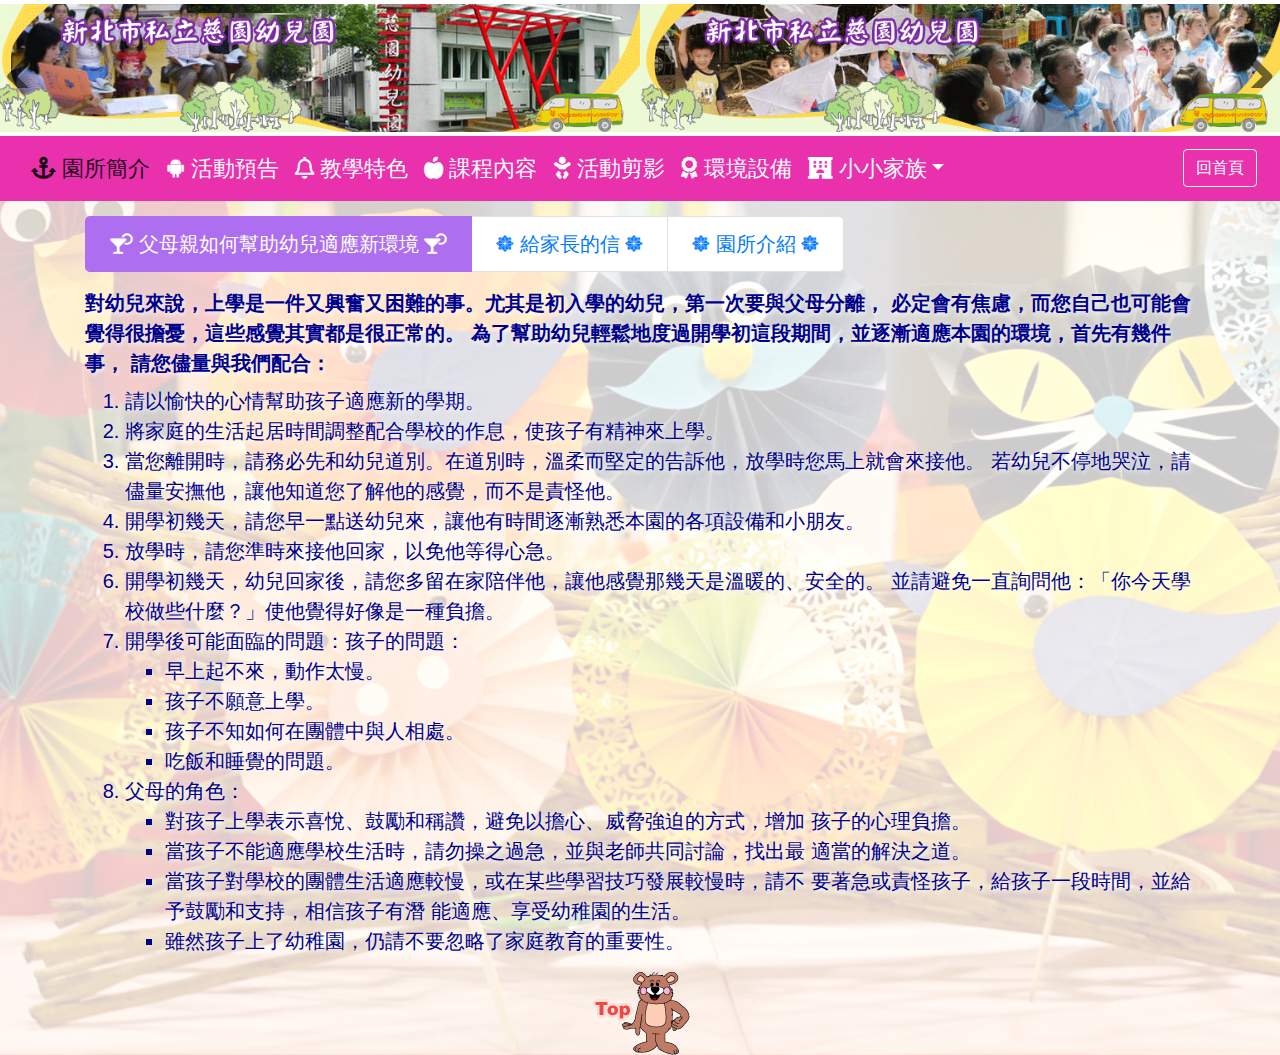
==== content.html @ d1b02b47 "20190608" ====
<!DOCTYPE html>
<html lang="en">
<head>
    <meta charset="UTF-8">
    <meta name="viewport" content="width=device-width, initial-scale=1.0">
    <meta http-equiv="X-UA-Compatible" content="ie=edge">
    <title>慈園幼稚園</title>
    <link rel="shortcut icon" href="./icon/favicon.ico" type="image/x-icon">
    <link rel="stylesheet" href="./css/bootstrap.min.css">
    <link rel="stylesheet" href="./css/all.min.css">
    <link rel="stylesheet" href="./css/style.css">
    <link rel="stylesheet" href="./css/animate.css"> 
    <link rel="stylesheet" href="./css/flexslider.css">
</head>
<body  id="content">       
    <!-- Place somewhere in the <body> of your page -->
    <div class="flexslider carousel col-12">
        <ul class="slides">
          <li>
            <img src="./images/logo.gif" />
          </li>
          <li>
            <img src="./images/logo-02.gif" />
          </li>
          <li>
            <img src="./images/logo-04.gif" />
          </li>
          <li>
            <img src="./images/logo-05.gif" />
          </li>
          <!-- items mirrored twice, total of 12 -->
        </ul>
    </div>
    
    <nav class="navbar navbar-light navbar-expand-lg" style="font-size: 22px; background-color: #e931ae;">
        <div class="container-fluid"> 
            <div class="collapse navbar-collapse" id="navbarSupportedContent">
                <ul class="navbar-nav mr-auto">
                    <li class="nav-item active wow2">
                        <a class="nav-link" href="#"><i class="fas fa-anchor"></i> 園所簡介                            
                        <span class="sr-only">(current)</span></a>
                    </li>
                    <li class="nav-item wow2">
                        <a class="nav-link text-white" href="#"><i class="fab fa-android"></i> 活動預告<span class="sr-only">(current)</span></a>
                    </li>
                    
                    <li class="nav-item wow2">
                        <a class="nav-link text-white" href="./teach.html"><i class="far fa-bell"></i> 教學特色<span class="sr-only">(current)</span></a>
                    </li>
                    <li class="nav-item wow2">
                        <a class="nav-link text-white" href="#"><i class="fas fa-apple-alt"></i> 課程內容<span class="sr-only">(current)</span></a>
                    </li>
                    <li class="nav-item wow2">
                        <a class="nav-link text-white" href="#"><i class="fas fa-baby"></i> 活動剪影</a>
                    </li>
                    <li class="nav-item wow2">
                            <a class="nav-link text-white" href="./index.html"><i class="fas fa-award"></i></i> 環境設備</a>
                    </li> 
                    <li class="nav-item dropdown wow2">
                        <a class="nav-link dropdown-toggle text-white" data-toggle="dropdown" href="#" role="button" aria-haspopup="true" 
                        aria-expanded="false"><i class="fas fa-hotel"></i> 小小家族</a>
                        <div class="dropdown-menu">
                            <a class="dropdown-item" href="https://flic.kr/ps/3fHgKQ" target="_blank">采薇家</a>
                            <a class="dropdown-item" href="https://flic.kr/ps/2xQ7G5" target="_blank">思文家</a>
                            <a class="dropdown-item" href="https://flic.kr/ps/2xLppW" target="_blank">溱洧家</a>
                            <a class="dropdown-item" href="https://flic.kr/ps/2y87cG" target="_blank">蓼莪家</a>
                            <a class="dropdown-item" href="https://flic.kr/ps/2xNCv5" target="_blank">凱風家</a>
                            <a class="dropdown-item" href="https://flic.kr/ps/2xLxHk" target="_blank">振鷺家</a>
                        </div>
                    </li>                  
                </ul>
                <form class="form-inline my-2 my-lg-0">
                    <button class="btn btn-outline-light my-2 my-sm-0" type="button">
                        <a href="./index.html"  style="color: white">回首頁</a></button>
                </form>
            </div>
        </div>
    </nav>
    <div class="container" id="page-margin">               
        <nav aria-label="...">
            <ul class="pagination pagination-lg">
                <li class="page-item active" aria-current="page">
                <span class="page-link">
                    <i class="fas fa-cocktail"></i> 父母親如何幫助幼兒適應新環境 <i class="fas fa-cocktail"></i>
                    <span class="sr-only">(current)</span>                
                </span>
                </li>
                <li class="page-item wow3"><a class="page-link" href="./content_1.html">
                    <i class="fab fa-centos"></i> 給家長的信 <i class="fab fa-centos"></i></a></li>
                <li class="page-item wow3"><a class="page-link" href="./content_2.html">
                    <i class="fab fa-centos"></i> 園所介紹 <i class="fab fa-centos"></i></a></li>
            </ul>
        </nav>
        <ul class="list-unstyled">
            <h5>
                對幼兒來說，上學是一件又興奮又困難的事。尤其是初入學的幼兒，第一次要與父母分離，
                必定會有焦慮，而您自己也可能會覺得很擔憂，這些感覺其實都是很正常的。 
                為了幫助幼兒輕鬆地度過開學初這段期間，並逐漸適應本園的環境，首先有幾件事，
                請您儘量與我們配合：
            </h5>
            <ol>
                <li>請以愉快的心情幫助孩子適應新的學期。</li>
                <li>將家庭的生活起居時間調整配合學校的作息，使孩子有精神來上學。</li>
                <li>當您離開時，請務必先和幼兒道別。在道別時，溫柔而堅定的告訴他，放學時您馬上就會來接他。
                    若幼兒不停地哭泣，請儘量安撫他，讓他知道您了解他的感覺，而不是責怪他。</li>                            
                <li>開學初幾天，請您早一點送幼兒來，讓他有時間逐漸熟悉本園的各項設備和小朋友。</li>  
                <li>放學時，請您準時來接他回家，以免他等得心急。</li> 
                <li>開學初幾天，幼兒回家後，請您多留在家陪伴他，讓他感覺那幾天是溫暖的、安全的。
                    並請避免一直詢問他：「你今天學校做些什麼？」使他覺得好像是一種負擔。 </li>
                <li>開學後可能面臨的問題：孩子的問題：</li>
                <ul>
                    <li>早上起不來，動作太慢。</li>
                    <li>孩子不願意上學。</li>
                    <li>孩子不知如何在團體中與人相處。</li>
                    <li>吃飯和睡覺的問題。</li>
                </ul>
                <li>父母的角色：</li>
                <ul>
                    <li>對孩子上學表示喜悅、鼓勵和稱讚，避免以擔心、威脅強迫的方式，增加
                            孩子的心理負擔。</li>
                    <li>當孩子不能適應學校生活時，請勿操之過急，並與老師共同討論，找出最
                            適當的解決之道。</li>
                    <li>當孩子對學校的團體生活適應較慢，或在某些學習技巧發展較慢時，請不
                            要著急或責怪孩子，給孩子一段時間，並給予鼓勵和支持，相信孩子有潛
                            能適應、享受幼稚園的生活。</li>
                    <li>雖然孩子上了幼稚園，仍請不要忽略了家庭教育的重要性。</li>
                </ul>
            </ol>
        </ul>
        <div class="wow3" style="text-align: center">
            <a  href="#"><img src="./images/top.gif" alt=""></a> 
        </div> 
    </div>

    <script src="./js/jquery-3.4.1.min.js"></script> <!-- 步驟有可錯, 先放jquery再放bootstrap -->
    <script src="./js/bootstrap.bundle.js"></script>
    <script src="./js/jquery.flexslider-min.js"></script>
    <script src="./js/wow.min.js"></script>
    <script>
        new WOW().init(); //初始化wow.js 要用大寫 wow()
        $('.flexslider').flexslider({
            animation: "slide",
            animationLoop: true,
            itemWidth: 210,
            itemMargin: 0,
            minItems: 2,
            maxItems: 2
        });
    </script>
</body>
</html>
---- css/style.css ----
body{
    font-family: -apple-system,BlinkMacSystemFont,"Segoe UI",Roboto,"Helvetica Neue",Arial,"Noto Sans",sans-serif,"Apple Color Emoji","Segoe UI Emoji","Segoe UI Symbol","Noto Color Emoji", "Microsoft JhengHei"!important;
    margin: 0 -8px;
}
.card-body.wow2 img{
    width: 400px; 
}
.footer{
    width: 100vw;
    height: 200px;
    background-color: bisque;
}
.wow1:hover {
    -webkit-animation: heartBeat 1s;
    animation: heartBeat 1s;
}
.wow1:hover {
    -webkit-animation: pulse 1s;
    animation: pulse 1s;
}
.wow2:hover {
    -webkit-animation: swing 1s;
    animation: swing 1s;
}
.wow3:hover{
    -webkit-animation: swing 1s;
    animation: slideOutUp 1s;
}
.flexslider{
    margin: 0px !important; 
}
.page-item.active .page-link{
    background-color: #ae6ef0;
    border-color: #ae6ef0;
}
.flexslider .slides img{
    /* margin: 0px; */
    object-fit:cover !important;
    object-position:center !important;
} 
.flex-control-nav{
    display: none;
}
ul.list-unstyled{
    font-size: 20px;
    color: darkblue;
    text-shadow: 1px 2px 4px #fafbfb;
}
h4{
    font-weight: bolder;
    text-shadow: 1px 2px 4px #fafbfb;
}
h5{
    font-weight: bolder;
    line-height: 1.5em;
    color: darkblue;
    text-shadow: 1px 2px 4px #fafbfb;
}
@media(max-width:768px){
    .img-order{
        order: 1;
    }
    .text-order{
        order:2;
    }
}
#content{
    /* background-color: rgba(122, 224, 224, 0.2); */
    background-image: linear-gradient(rgba(255, 255, 255, 0.8), rgba(255, 255, 255, 0.8)), url(../images/content3.jpg);
    background-position: center;
    background-repeat: no-repeat;
    background-size: cover;
}
#content1{
    /* background-color: rgba(247, 91, 187, 0.2); */
    background-image: linear-gradient(rgba(255, 255, 255, 0.6), rgba(255, 255, 255, 0.6)), url(../images/page_bg.jpg);
    background-position: center;
    background-repeat: no-repeat;
    background-size: cover;
}
#content2{
    /* background-color: rgba(247, 91, 187, 0.2); */
    background-image: linear-gradient(rgba(255, 255, 255, 0.8), rgba(255, 255, 255, 0.8)), url(../images/外觀.jpg);
    background-position: center;
    background-repeat: no-repeat;
    background-size: cover;
}
#content3{
    background-color: rgba(247, 91, 187, 0.2);
}
#content4{
    background-color: rgba(85, 116, 219, 0.2);
}
#page-margin{
    padding-top: 15px;
}
#accent{
    background-image: url(../images/accent-1.png);
    background-position: left;
}
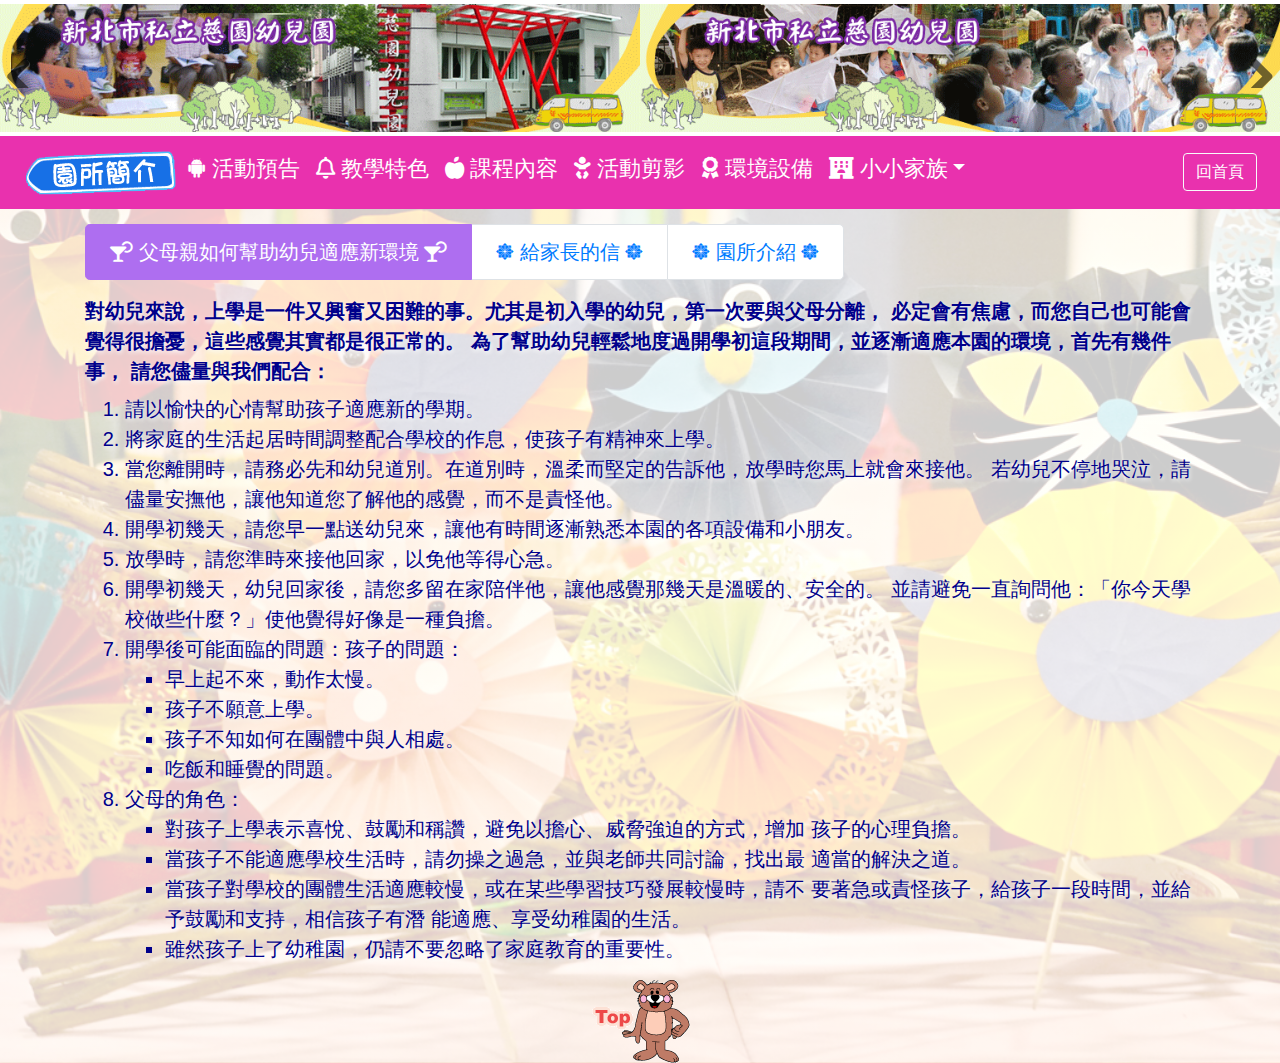
==== commit 7a6247fc: "2019.6.12" ====
--- a/content.html
+++ b/content.html
@@ -32,13 +32,12 @@
         </ul>
     </div>
     
-    <nav class="navbar navbar-light navbar-expand-lg" style="font-size: 22px; background-color: #e931ae;">
+    <nav class="navbar navbar-light navbar-expand-sm" style="font-size: 22px; background-color: #e931ae;">
         <div class="container-fluid"> 
             <div class="collapse navbar-collapse" id="navbarSupportedContent">
                 <ul class="navbar-nav mr-auto">
                     <li class="nav-item active wow2">
-                        <a class="nav-link" href="#"><i class="fas fa-anchor"></i> 園所簡介                            
-                        <span class="sr-only">(current)</span></a>
+                        <a href="#"><img src="./images/園所簡介.png" alt="園所簡介"></a>
                     </li>
                     <li class="nav-item wow2">
                         <a class="nav-link text-white" href="#"><i class="fab fa-android"></i> 活動預告<span class="sr-only">(current)</span></a>
--- a/css/style.css
+++ b/css/style.css
@@ -1,6 +1,10 @@
 body{
     font-family: -apple-system,BlinkMacSystemFont,"Segoe UI",Roboto,"Helvetica Neue",Arial,"Noto Sans",sans-serif,"Apple Color Emoji","Segoe UI Emoji","Segoe UI Symbol","Noto Color Emoji", "Microsoft JhengHei"!important;
     margin: 0 -8px;
+    position: relative;
+}
+#poz{
+    overflow: auto;
 }
 .card-body.wow2 img{
     width: 400px; 
